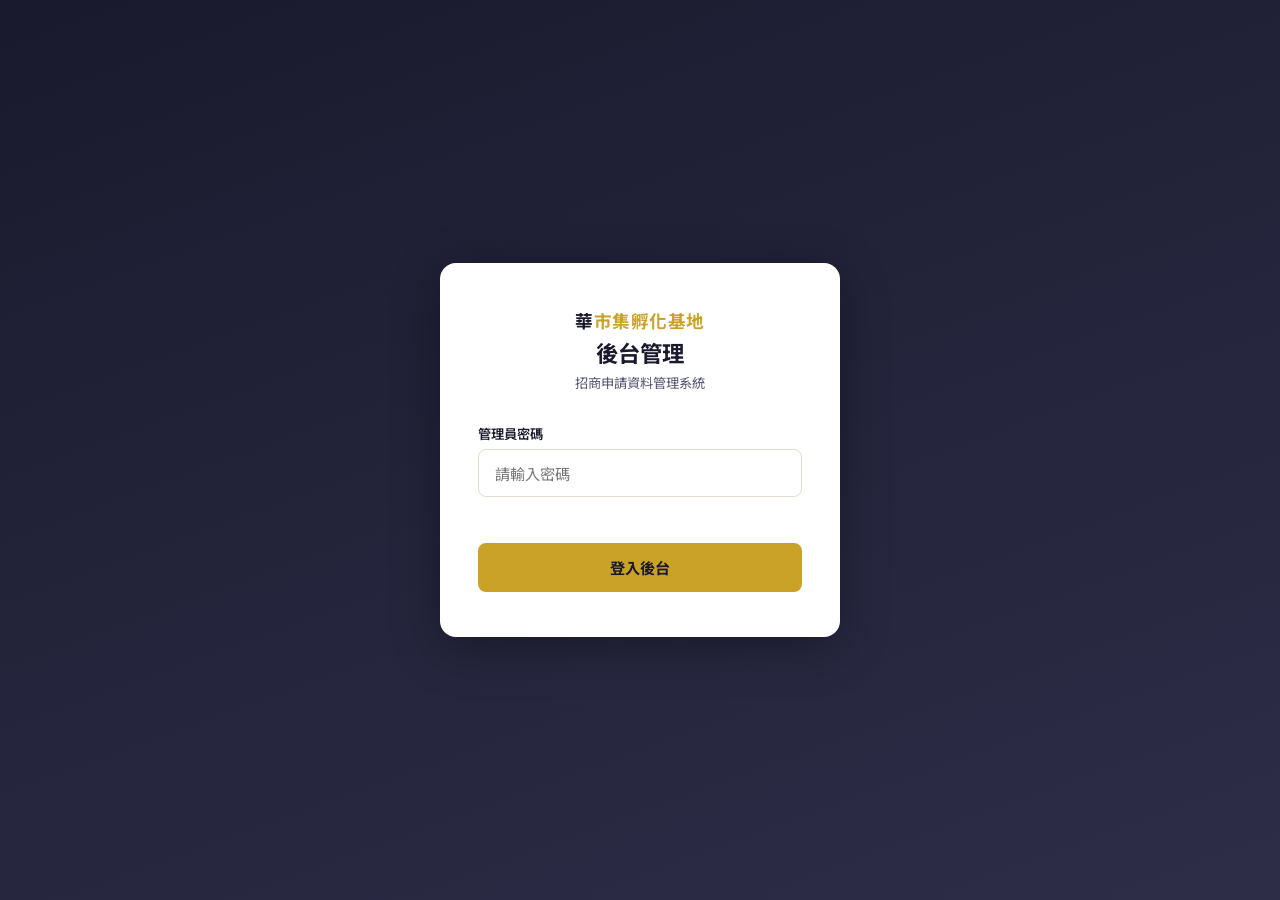
==== admin.html @ 55b359b3 "init: 華市集孵化基地招商網頁" ====
<!DOCTYPE html>
<html lang="zh-Hant">
<head>
  <meta charset="UTF-8">
  <meta name="viewport" content="width=device-width, initial-scale=1.0">
  <title>後台管理 — 華市集孵化基地</title>
  <link rel="preconnect" href="https://fonts.googleapis.com">
  <link rel="preconnect" href="https://fonts.gstatic.com" crossorigin>
  <link href="https://fonts.googleapis.com/css2?family=Noto+Sans+TC:wght@400;500;600;700&display=swap" rel="stylesheet">
  <style>
    *, *::before, *::after { box-sizing: border-box; margin: 0; padding: 0; }
    [hidden] { display: none !important; }
    :root {
      --gold:       #c9a227;
      --gold-dark:  #a07d10;
      --gold-pale:  #fdf8ec;
      --ink:        #1a1a2e;
      --sub:        #555570;
      --border:     #e2ddd0;
      --bg:         #f8f5f0;
      --white:      #ffffff;
      --green:      #2e7d32;
      --coral:      #e05a5a;
    }
    body {
      font-family: 'Noto Sans TC', -apple-system, BlinkMacSystemFont, sans-serif;
      font-size: 14px;
      background: var(--bg);
      color: var(--ink);
      min-height: 100vh;
    }
    a { color: var(--gold); text-decoration: none; }
    a:hover { text-decoration: underline; }

    /* ── LOGIN ── */
    .login-screen {
      min-height: 100vh;
      display: flex; align-items: center; justify-content: center;
      background: linear-gradient(160deg, var(--ink) 0%, #2d2d48 100%);
      padding: 1.5rem;
    }
    .login-box {
      background: #fff; border-radius: 16px;
      padding: 2.8rem 2.4rem; max-width: 400px; width: 100%;
      box-shadow: 0 12px 50px rgba(0,0,0,.3);
      text-align: center;
    }
    .login-logo {
      font-size: 1.1rem; font-weight: 700; color: var(--gold);
      margin-bottom: .2rem; letter-spacing: .5px;
    }
    .login-logo span { color: var(--ink); }
    .login-title { font-size: 1.4rem; font-weight: 700; color: var(--ink); margin-bottom: .3rem; }
    .login-sub { font-size: .83rem; color: var(--sub); margin-bottom: 2rem; }
    .login-field { text-align: left; margin-bottom: 1rem; }
    .login-field label { display: block; font-size: .83rem; font-weight: 600; color: var(--ink); margin-bottom: .4rem; }
    .login-field input {
      width: 100%; padding: .75rem .95rem;
      border: 1.5px solid var(--border); border-radius: 8px;
      font-family: inherit; font-size: .95rem; color: var(--ink);
      background: #fff; transition: border-color .18s, box-shadow .18s;
    }
    .login-field input:focus {
      outline: none; border-color: var(--gold);
      box-shadow: 0 0 0 3px rgba(201,162,39,.15);
    }
    .pwd-err { display: block; font-size: .8rem; color: var(--coral); margin-top: .35rem; min-height: 1rem; }
    .login-btn {
      width: 100%; padding: .85rem;
      background: var(--gold); color: var(--ink);
      border: none; border-radius: 8px;
      font-family: inherit; font-size: .95rem; font-weight: 700;
      cursor: pointer; margin-top: .5rem; transition: background .2s;
    }
    .login-btn:hover { background: var(--gold-dark); color: #fff; }

    /* ── ADMIN LAYOUT ── */
    #admin-screen { display: flex; flex-direction: column; min-height: 100vh; }

    .admin-header {
      position: sticky; top: 0; z-index: 100;
      background: var(--ink); border-bottom: 1px solid rgba(255,255,255,.08);
      padding: .8rem 1.5rem;
      display: flex; align-items: center; justify-content: space-between; gap: 1rem; flex-wrap: wrap;
    }
    .admin-header-left { display: flex; align-items: center; gap: .75rem; }
    .admin-brand { font-size: 1rem; font-weight: 700; color: var(--gold); white-space: nowrap; }
    .sub-badge {
      background: var(--gold); color: var(--ink);
      font-size: .73rem; font-weight: 700;
      padding: .18rem .6rem; border-radius: 99px;
    }
    .admin-header-right { display: flex; align-items: center; gap: .55rem; flex-wrap: wrap; }

    .abtn {
      padding: .42rem .85rem; border-radius: 7px;
      font-family: inherit; font-size: .82rem; font-weight: 600; cursor: pointer;
      border: 1.5px solid var(--gold); background: var(--gold); color: var(--ink);
      transition: all .2s; white-space: nowrap;
    }
    .abtn:hover { background: var(--gold-dark); border-color: var(--gold-dark); color: #fff; }
    .abtn-outline { background: transparent; color: var(--gold); }
    .abtn-outline:hover { background: var(--gold); color: var(--ink); }
    .abtn-ghost {
      display: inline-flex; align-items: center;
      padding: .42rem .75rem; border-radius: 7px;
      font-family: inherit; font-size: .82rem; cursor: pointer;
      border: 1.5px solid rgba(255,255,255,.15); background: transparent;
      color: rgba(255,255,255,.5);
      transition: all .2s; white-space: nowrap; text-decoration: none;
    }
    .abtn-ghost:hover { border-color: var(--gold); color: var(--gold); text-decoration: none; }

    .admin-main { padding: 1.5rem 1.5rem 3rem; flex: 1; }

    /* FILTER BAR */
    .filter-bar {
      display: flex; gap: .6rem; flex-wrap: wrap; margin-bottom: 1.2rem; align-items: center;
    }
    .filter-bar input[type="text"] {
      padding: .42rem .8rem; border: 1.5px solid var(--border);
      border-radius: 7px; font-family: inherit; font-size: .83rem;
      background: #fff; color: var(--ink); min-width: 200px;
      transition: border-color .2s;
    }
    .filter-bar input[type="text"]:focus { outline: none; border-color: var(--gold); }
    .filter-bar select {
      padding: .42rem .8rem; border: 1.5px solid var(--border);
      border-radius: 7px; font-family: inherit; font-size: .83rem;
      background: #fff; color: var(--sub); cursor: pointer;
    }
    .filter-bar select:focus { outline: none; border-color: var(--gold); }
    .filter-count { font-size: .82rem; color: var(--sub); margin-left: .3rem; }

    /* STATS */
    .stats-row { display: flex; gap: .7rem; flex-wrap: wrap; margin-bottom: 1.2rem; }
    .stat-chip {
      background: #fff; border: 1px solid var(--border);
      border-radius: 8px; padding: .55rem 1rem;
      font-size: .82rem; color: var(--sub); white-space: nowrap;
    }
    .stat-chip strong { color: var(--gold-dark); font-size: 1.15rem; margin-right: .2rem; }

    /* STATES */
    .state-box { text-align: center; padding: 5rem 1rem; color: var(--sub); }
    .spinner {
      width: 36px; height: 36px;
      border: 3px solid var(--border); border-top-color: var(--gold);
      border-radius: 50%; animation: spin .7s linear infinite; margin: 0 auto 1rem;
    }
    @keyframes spin { to { transform: rotate(360deg); } }

    /* TABLE */
    .table-wrap {
      background: #fff; border: 1px solid var(--border);
      border-radius: 10px; overflow-x: auto;
    }
    table { width: 100%; border-collapse: collapse; font-size: .82rem; min-width: 1400px; }
    thead th {
      background: #fdfbf5; padding: .7rem .9rem;
      text-align: left; font-weight: 700; color: var(--ink);
      font-size: .77rem; letter-spacing: .3px;
      border-bottom: 2px solid var(--border); white-space: nowrap;
    }
    tbody tr { border-bottom: 1px solid #f5f0e8; }
    tbody tr:last-child { border-bottom: none; }
    tbody tr:hover { background: var(--gold-pale); }
    td { padding: .65rem .9rem; vertical-align: top; color: var(--ink); line-height: 1.5; }

    .ci   { width: 36px; color: #bbb; text-align: center; font-size: .78rem; }
    .cd   { width: 120px; font-size: .77rem; color: var(--sub); white-space: nowrap; }
    .cn   { width: 70px; font-weight: 600; white-space: nowrap; }
    .cp   { width: 110px; white-space: nowrap; }
    .ce   { max-width: 150px; word-break: break-all; }

    .expand {
      display: -webkit-box;
      -webkit-line-clamp: 2;
      -webkit-box-orient: vertical;
      overflow: hidden;
      font-size: .81rem; color: var(--sub); line-height: 1.45; cursor: help;
    }
    tr:hover .expand { -webkit-line-clamp: unset; overflow: visible; }

    .badge {
      display: inline-block; padding: .18rem .55rem;
      border-radius: 99px; font-size: .74rem; font-weight: 600;
    }
    .b-idea       { background: #f3e5f5; color: #7b1fa2; }
    .b-early      { background: #e3f2fd; color: #1565c0; }
    .b-growing    { background: #e8f5e9; color: #2e7d32; }
    .b-established{ background: #fff8e1; color: #f57f17; }
    .b-market     { background: #e8eaf6; color: #3949ab; }
    .b-incubation { background: #f3e5f5; color: #7b1fa2; }
    .b-investment { background: #fff8e1; color: #f57f17; }
    .b-all        { background: #fce4ec; color: #c62828; }
    .b-yes        { background: #e8f5e9; color: #2e7d32; }
    .b-no         { background: #fce4ec; color: #c62828; }
    .b-food       { background: #fff3e0; color: #e65100; }
    .b-handcraft  { background: #f3e5f5; color: #6a1b9a; }
    .b-fashion    { background: #fce4ec; color: #880e4f; }
    .b-beauty     { background: #fdf0f5; color: #ad1457; }
    .b-lifestyle  { background: #e8f5e9; color: #1b5e20; }
    .b-culture    { background: #e3f2fd; color: #0d47a1; }
    .b-service    { background: #e0f2f1; color: #004d40; }
    .b-other      { background: #f5f5f5; color: #424242; }

    .file-btn {
      display: inline-flex; align-items: center; gap: .22rem;
      padding: .25rem .55rem;
      background: var(--gold-pale); border: 1px solid #e8d898;
      border-radius: 5px; font-size: .77rem; font-weight: 600;
      color: var(--gold-dark); white-space: nowrap; text-decoration: none; transition: all .15s;
    }
    .file-btn:hover { background: var(--gold); color: var(--ink); text-decoration: none; }
    .no-file { color: #ccc; font-size: .79rem; }

    @media (max-width: 640px) {
      .admin-header { padding: .65rem 1rem; }
      .admin-main   { padding: 1rem 1rem 2rem; }
    }

    /* STATUS SELECTOR */
    .status-select {
      padding: .2rem .4rem; font-size: .75rem;
      border: 1px solid var(--border); border-radius: 5px;
      background: #fff; font-family: inherit; cursor: pointer;
    }
    .status-select:focus { outline: none; border-color: var(--gold); }
  </style>
</head>
<body>

<!-- ═══ 登入畫面 ═══ -->
<div id="login-screen" class="login-screen">
  <div class="login-box">
    <div class="login-logo"><span>華</span>市集孵化基地</div>
    <h1 class="login-title">後台管理</h1>
    <p class="login-sub">招商申請資料管理系統</p>
    <form id="login-form">
      <div class="login-field">
        <label for="pwd-input">管理員密碼</label>
        <input type="password" id="pwd-input" placeholder="請輸入密碼" autocomplete="current-password">
        <small id="pwd-err" class="pwd-err"></small>
      </div>
      <button type="submit" class="login-btn">登入後台</button>
    </form>
  </div>
</div>

<!-- ═══ 後台主畫面 ═══ -->
<div id="admin-screen" hidden>

  <header class="admin-header">
    <div class="admin-header-left">
      <span class="admin-brand">✦ 華市集孵化基地 後台</span>
      <span id="sub-badge" class="sub-badge" hidden></span>
    </div>
    <div class="admin-header-right">
      <button id="refresh-btn" class="abtn-ghost">↻ 重新整理</button>
      <button id="export-btn" class="abtn">⬇ 匯出 CSV</button>
      <a href="index.html" class="abtn-ghost">← 回首頁</a>
      <button id="logout-btn" class="abtn abtn-outline">登出</button>
    </div>
  </header>

  <main class="admin-main">

    <!-- 統計列 -->
    <div id="stats-row" class="stats-row" hidden>
      <div class="stat-chip"><strong id="s-total">0</strong>筆申請</div>
      <div class="stat-chip"><strong id="s-market">0</strong>求市集場域</div>
      <div class="stat-chip"><strong id="s-incubation">0</strong>求孵化支援</div>
      <div class="stat-chip"><strong id="s-investment">0</strong>求投資對接</div>
      <div class="stat-chip"><strong id="s-all">0</strong>全部都要</div>
      <div class="stat-chip"><strong id="s-line">0</strong>已加入 Line</div>
    </div>

    <!-- 篩選 -->
    <div id="filter-bar" class="filter-bar" hidden>
      <input type="text" id="search-input" placeholder="🔍 搜尋姓名、品牌、Email…">
      <select id="filter-stage">
        <option value="">所有階段</option>
        <option value="idea">構想期</option>
        <option value="early">初創期</option>
        <option value="growing">成長期</option>
        <option value="established">成熟期</option>
      </select>
      <select id="filter-category">
        <option value="">所有品類</option>
        <option value="food">食品/飲品</option>
        <option value="handcraft">手作/工藝</option>
        <option value="fashion">服飾/配件</option>
        <option value="beauty">美妝/保養</option>
        <option value="lifestyle">生活用品</option>
        <option value="culture">文化/藝術</option>
        <option value="service">服務/體驗</option>
        <option value="other">其他</option>
      </select>
      <select id="filter-expectation">
        <option value="">所有需求</option>
        <option value="market">市集場域</option>
        <option value="incubation">品牌孵化</option>
        <option value="investment">投資對接</option>
        <option value="all">全部</option>
      </select>
      <span id="filter-count" class="filter-count"></span>
    </div>

    <!-- 載入中 -->
    <div id="state-loading" class="state-box">
      <div class="spinner"></div>
      <p>正在載入招商申請資料…</p>
    </div>

    <!-- 錯誤 -->
    <div id="state-error" class="state-box" hidden>
      <p style="margin-bottom:1.2rem;font-size:.95rem;">⚠️ <span id="err-msg">載入失敗</span></p>
      <button onclick="loadData()" class="abtn">重試</button>
    </div>

    <!-- 空 -->
    <div id="state-empty" class="state-box" hidden>
      <p>目前尚無招商申請資料</p>
    </div>

    <!-- 表格 -->
    <div id="table-wrap" class="table-wrap" hidden>
      <table>
        <thead>
          <tr>
            <th class="ci">#</th>
            <th class="cd">申請時間</th>
            <th class="cn">姓名</th>
            <th style="min-width:110px">品牌/攤位名稱</th>
            <th class="cp">手機</th>
            <th class="ce">Email</th>
            <th style="min-width:130px">社群/官網</th>
            <th style="width:90px">品牌階段</th>
            <th style="width:90px">品類</th>
            <th style="min-width:120px">目前通路</th>
            <th style="min-width:180px">品牌介紹</th>
            <th style="width:90px">需求</th>
            <th style="min-width:150px">補充說明</th>
            <th style="width:75px">Line</th>
            <th style="width:90px">責任險文件</th>
            <th style="width:90px">食品登錄文件</th>
          </tr>
        </thead>
        <tbody id="tbody"></tbody>
      </table>
    </div>

  </main>
</div>

<script>
// ═══ 設定 ═══
const ADMIN_PWD = 'hua@2026';
const GAS_URL   = 'https://script.google.com/macros/s/AKfycbyq_RNKI37m1pH1_BiwZy4Ta0EaGuzJ-Pxhu51i04KH1b-rdQP3T3BfoSS9gVev9w/exec';

let allSubs      = [];
let filteredSubs = [];

// ─── 登入 ───
document.getElementById('login-form').addEventListener('submit', e => {
  e.preventDefault();
  const v = document.getElementById('pwd-input').value;
  if (v === ADMIN_PWD) {
    document.getElementById('login-screen').hidden = true;
    document.getElementById('admin-screen').hidden = false;
    loadData();
  } else {
    document.getElementById('pwd-err').textContent = '密碼錯誤，請再試一次';
    document.getElementById('pwd-input').select();
  }
});

// ─── 登出 ───
document.getElementById('logout-btn').addEventListener('click', () => {
  document.getElementById('admin-screen').hidden = true;
  document.getElementById('login-screen').hidden = false;
  document.getElementById('pwd-input').value = '';
  document.getElementById('pwd-err').textContent = '';
  allSubs = []; filteredSubs = [];
});

// ─── 重新整理 ───
document.getElementById('refresh-btn').addEventListener('click', loadData);

// ─── 篩選監聽 ───
['search-input','filter-stage','filter-category','filter-expectation'].forEach(id => {
  document.getElementById(id)?.addEventListener('input', applyFilters);
});

// ─── 載入資料 ───
async function loadData() {
  setState('loading');
  try {
    if (!GAS_URL || GAS_URL.includes('YOUR_GAS_URL')) {
      throw new Error('請先在 admin.html 填入 GAS_URL（Google Apps Script 部署網址）');
    }
    const res = await fetch(GAS_URL);
    if (!res.ok) throw new Error('GAS 回應錯誤 ' + res.status);
    const raw = await res.json();
    if (raw && raw.error) throw new Error('GAS 錯誤：' + raw.error);

    allSubs = (Array.isArray(raw) ? raw : []).map((row, i) => ({
      created_at: row['報名時間'] || row['申請時間'] || '',
      data: {
        fullName:       row['姓名']          || '',
        organization:   row['品牌/攤位名稱'] || '',
        phone:          row['手機']           || '',
        email:          row['Email']          || '',
        socialLink:     row['社群/官網']      || '',
        brandStage:     mapStage(row['品牌階段']),
        category:       mapCategory(row['品類']),
        currentChannel: row['目前通路']       || '',
        productInfo:    row['品牌介紹']       || row['販售品項'] || '',
        expectation:    mapExpectation(row['需求']),
        motivation:     row['補充說明']       || row['備註'] || '',
        lineJoined:     (row['已加入Line'] === '是' || row['lineJoined'] === 'yes') ? 'yes' : 'no',
        insuranceFile:  row['責任險文件']     || '',
        foodFile:       row['食品登錄文件']   || '',
      }
    }));

    if (!allSubs.length) { setState('empty'); return; }
    renderStats(allSubs);
    applyFilters();
    setState('table');

  } catch (err) {
    document.getElementById('err-msg').textContent = err.message;
    setState('error');
    console.error(err);
  }
}

function mapStage(v) {
  const m = { '構想階段': 'idea', '初創期': 'early', '成長期': 'growing', '成熟期': 'established' };
  return m[v] || v || '';
}
function mapCategory(v) {
  const m = { '食品/飲品': 'food', '手作/工藝': 'handcraft', '服飾/配件': 'fashion',
    '美妝/保養': 'beauty', '生活用品/居家': 'lifestyle', '文化/藝術/出版': 'culture',
    '服務/體驗': 'service', '其他': 'other' };
  return m[v] || v || '';
}
function mapExpectation(v) {
  const m = { '市集擺攤場域媒合': 'market', '品牌孵化與資源支援': 'incubation',
    '天使投資人對接機會': 'investment', '以上都要': 'all' };
  return m[v] || v || '';
}

function setState(s) {
  document.getElementById('state-loading').hidden = s !== 'loading';
  document.getElementById('state-error').hidden   = s !== 'error';
  document.getElementById('state-empty').hidden   = s !== 'empty';
  document.getElementById('table-wrap').hidden    = s !== 'table';
  document.getElementById('stats-row').hidden     = s !== 'table';
  document.getElementById('filter-bar').hidden    = s !== 'table';
  const b = document.getElementById('sub-badge');
  b.hidden = s !== 'table';
  if (s === 'table') b.textContent = '共 ' + allSubs.length + ' 筆';
}

// ─── 統計 ───
function renderStats(subs) {
  const c = fn => subs.filter(fn).length;
  document.getElementById('s-total').textContent      = subs.length;
  document.getElementById('s-market').textContent     = c(s => s.data.expectation === 'market');
  document.getElementById('s-incubation').textContent = c(s => s.data.expectation === 'incubation');
  document.getElementById('s-investment').textContent = c(s => s.data.expectation === 'investment');
  document.getElementById('s-all').textContent        = c(s => s.data.expectation === 'all');
  document.getElementById('s-line').textContent       = c(s => s.data.lineJoined === 'yes');
}

// ─── 篩選 ───
function applyFilters() {
  const q    = document.getElementById('search-input').value.toLowerCase();
  const stg  = document.getElementById('filter-stage').value;
  const cat  = document.getElementById('filter-category').value;
  const exp  = document.getElementById('filter-expectation').value;

  filteredSubs = allSubs.filter(sub => {
    const d = sub.data;
    if (stg && d.brandStage !== stg) return false;
    if (cat && d.category   !== cat) return false;
    if (exp && d.expectation !== exp) return false;
    if (q) {
      const hay = [d.fullName, d.organization, d.email, d.phone, d.productInfo].join(' ').toLowerCase();
      if (!hay.includes(q)) return false;
    }
    return true;
  });

  const countEl = document.getElementById('filter-count');
  if (countEl) {
    countEl.textContent = filteredSubs.length < allSubs.length
      ? `顯示 ${filteredSubs.length} / ${allSubs.length} 筆`
      : '';
  }
  renderTable(filteredSubs);
}

// ─── 對照表 ───
const STAGE = {
  idea:        ['構想期','b-idea'],
  early:       ['初創期','b-early'],
  growing:     ['成長期','b-growing'],
  established: ['成熟期','b-established'],
};
const CAT = {
  food:      ['食品/飲品','b-food'],
  handcraft: ['手作/工藝','b-handcraft'],
  fashion:   ['服飾/配件','b-fashion'],
  beauty:    ['美妝/保養','b-beauty'],
  lifestyle: ['生活用品','b-lifestyle'],
  culture:   ['文化/藝術','b-culture'],
  service:   ['服務/體驗','b-service'],
  other:     ['其他','b-other'],
};
const EXP = {
  market:     ['市集場域','b-market'],
  incubation: ['品牌孵化','b-incubation'],
  investment: ['投資對接','b-investment'],
  all:        ['全部','b-all'],
};
const JOINED = { yes: ['✓ 是','b-yes'], no: ['✗ 否','b-no'] };

function badge(map, val) {
  const m = map[val];
  if (!m) return '<span class="no-file">' + (esc(val) || '—') + '</span>';
  return '<span class="badge ' + m[1] + '">' + m[0] + '</span>';
}

// ─── 渲染表格 ───
function renderTable(subs) {
  const tbody = document.getElementById('tbody');
  tbody.innerHTML = '';
  subs.forEach((sub, i) => {
    const d  = sub.data || {};
    const dt = new Date(sub.created_at);
    const dts = isNaN(dt) ? '—'
      : dt.getFullYear() + '/' + pad(dt.getMonth()+1) + '/' + pad(dt.getDate())
        + ' ' + pad(dt.getHours()) + ':' + pad(dt.getMinutes());

    const tr = document.createElement('tr');
    tr.innerHTML =
      '<td class="ci">' + (i+1) + '</td>' +
      '<td class="cd">' + dts + '</td>' +
      '<td class="cn">' + esc(d.fullName) + '</td>' +
      '<td>' + esc(d.organization) + '</td>' +
      '<td class="cp"><a href="tel:' + esc(d.phone) + '">' + esc(d.phone) + '</a></td>' +
      '<td class="ce"><a href="mailto:' + esc(d.email) + '">' + esc(d.email) + '</a></td>' +
      '<td>' + linkOrDash(d.socialLink) + '</td>' +
      '<td>' + badge(STAGE, d.brandStage) + '</td>' +
      '<td>' + badge(CAT, d.category) + '</td>' +
      '<td><div class="expand" title="' + esc(d.currentChannel) + '">' + esc(d.currentChannel) + '</div></td>' +
      '<td><div class="expand" title="' + esc(d.productInfo) + '">' + esc(d.productInfo) + '</div></td>' +
      '<td>' + badge(EXP, d.expectation) + '</td>' +
      '<td><div class="expand" title="' + esc(d.motivation) + '">' + esc(d.motivation) + '</div></td>' +
      '<td>' + badge(JOINED, d.lineJoined) + '</td>' +
      '<td>' + flink(d.insuranceFile) + '</td>' +
      '<td>' + flink(d.foodFile) + '</td>';
    tbody.appendChild(tr);
  });
}

function linkOrDash(url) {
  if (!url) return '<span class="no-file">—</span>';
  return '<a href="' + esc(url) + '" target="_blank" rel="noopener" class="file-btn">🔗 查看</a>';
}
function flink(file) {
  if (!file) return '<span class="no-file">—</span>';
  const url = typeof file === 'string' ? file : (file.url || '');
  if (!url) return '<span class="no-file">—</span>';
  return '<a href="' + esc(url) + '" target="_blank" rel="noopener" class="file-btn">📄 查看</a>';
}
function esc(str) {
  if (str === null || str === undefined || str === '') return '—';
  return String(str).replace(/&/g,'&amp;').replace(/</g,'&lt;').replace(/>/g,'&gt;').replace(/"/g,'&quot;');
}
function pad(n) { return String(n).padStart(2,'0'); }

// ─── 匯出 CSV ───
document.getElementById('export-btn').addEventListener('click', () => {
  const data = filteredSubs.length ? filteredSubs : allSubs;
  if (!data.length) { alert('目前沒有資料可匯出'); return; }

  const HDR = ['#','申請時間','姓名','品牌/攤位名稱','手機','Email','社群/官網',
    '品牌階段','品類','目前通路','品牌介紹','需求','補充說明','已加入Line',
    '責任險文件','食品登錄文件'];

  const rows = data.map((sub, i) => {
    const d  = sub.data || {};
    const dt = new Date(sub.created_at);
    const dts = isNaN(dt) ? ''
      : dt.getFullYear() + '/' + pad(dt.getMonth()+1) + '/' + pad(dt.getDate())
        + ' ' + pad(dt.getHours()) + ':' + pad(dt.getMinutes());
    return [
      i+1, dts, d.fullName, d.organization, d.phone, d.email, d.socialLink,
      (STAGE[d.brandStage] || [''])[0],
      (CAT[d.category]     || [''])[0],
      d.currentChannel, d.productInfo,
      (EXP[d.expectation]  || [''])[0],
      d.motivation,
      d.lineJoined === 'yes' ? '是' : '否',
      getUrl(d.insuranceFile), getUrl(d.foodFile),
    ].map(v => '"' + String(v ?? '').replace(/"/g,'""') + '"').join(',');
  });

  const csv  = '\uFEFF' + [HDR.map(h => '"' + h + '"').join(','), ...rows].join('\r\n');
  const blob = new Blob([csv], { type: 'text/csv;charset=utf-8;' });
  const url  = URL.createObjectURL(blob);
  const a    = document.createElement('a');
  const today = new Date().toLocaleDateString('zh-TW',{year:'numeric',month:'2-digit',day:'2-digit'}).replace(/\//g,'-');
  a.href = url;
  a.download = '華市集招商申請_' + today + '.csv';
  document.body.appendChild(a); a.click();
  document.body.removeChild(a); URL.revokeObjectURL(url);
});

function getUrl(file) {
  if (!file) return '';
  if (typeof file === 'string') return file;
  return file?.url || '';
}
</script>
</body>
</html>
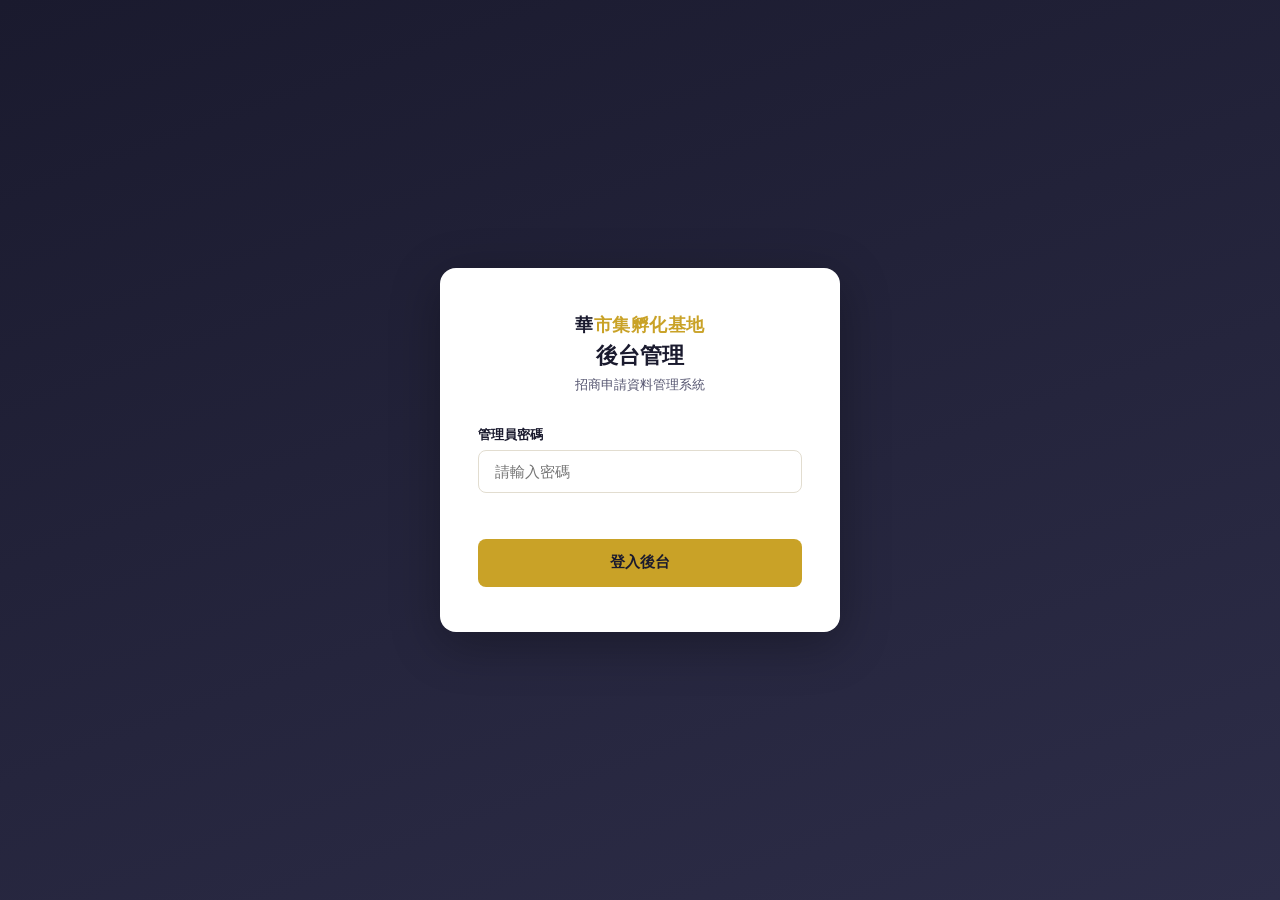
==== commit 1b1d3183: "Add security hardening to hua-market site - Replace plain-text admin password with SHA-256 hash - Ad" ====
--- a/admin.html
+++ b/admin.html
@@ -2,6 +2,9 @@
 <html lang="zh-Hant">
 <head>
   <meta charset="UTF-8">
+  <meta http-equiv="Content-Security-Policy" content="default-src 'self'; script-src 'self' 'unsafe-inline'; style-src 'self' 'unsafe-inline' https://fonts.googleapis.com; font-src https://fonts.gstatic.com; img-src 'self' data: blob:; connect-src https://script.google.com https://script.googleusercontent.com; frame-ancestors 'none'; base-uri 'self';">
+  <meta http-equiv="X-Content-Type-Options" content="nosniff">
+  <meta name="referrer" content="no-referrer">
   <meta name="viewport" content="width=device-width, initial-scale=1.0">
   <title>後台管理 — 華市集孵化基地</title>
   <link rel="preconnect" href="https://fonts.googleapis.com">
@@ -253,6 +256,7 @@
 
   <header class="admin-header">
     <div class="admin-header-left">
+      <img src="logo.jpg" alt="華市集" style="width:32px;height:32px;border-radius:50%;object-fit:cover;border:1.5px solid var(--gold);" onerror="this.style.display='none'">
       <span class="admin-brand">✦ 華市集孵化基地 後台</span>
       <span id="sub-badge" class="sub-badge" hidden></span>
     </div>
@@ -356,34 +360,85 @@
 
 <script>
 // ═══ 設定 ═══
-const ADMIN_PWD = 'hua@2026';
-const GAS_URL   = 'https://script.google.com/macros/s/AKfycbyq_RNKI37m1pH1_BiwZy4Ta0EaGuzJ-Pxhu51i04KH1b-rdQP3T3BfoSS9gVev9w/exec';
-
-let allSubs      = [];
-let filteredSubs = [];
-
-// ─── 登入 ───
-document.getElementById('login-form').addEventListener('submit', e => {
-  e.preventDefault();
-  const v = document.getElementById('pwd-input').value;
-  if (v === ADMIN_PWD) {
-    document.getElementById('login-screen').hidden = true;
-    document.getElementById('admin-screen').hidden = false;
-    loadData();
-  } else {
-    document.getElementById('pwd-err').textContent = '密碼錯誤，請再試一次';
-    document.getElementById('pwd-input').select();
-  }
-});
+// SHA-256 of 'hua@2026' — 請勿在此明文儲存密碼
+const ADMIN_HASH  = '245518b6f17a137c2d08cea61ed29aa0bc3e4d22a569158632ff8da45b920ec3';
+const GAS_URL     = 'https://script.google.com/macros/s/AKfycbyq_RNKI37m1pH1_BiwZy4Ta0EaGuzJ-Pxhu51i04KH1b-rdQP3T3BfoSS9gVev9w/exec';
+const MAX_ATTEMPTS = 5;
+const LOCKOUT_MS   = 15 * 60 * 1000;   // 15 分鐘鎖定
+const SESSION_MS   = 30 * 60 * 1000;   // 30 分鐘閒置登出
+const LK_KEY       = 'adm_lk_hm';
+
+let allSubs = [], filteredSubs = [], sessionTimer = null;
+
+// ─── 密碼雜湊 ───
+async function hashPwd(s) {
+  const buf = await crypto.subtle.digest('SHA-256', new TextEncoder().encode(s));
+  return Array.from(new Uint8Array(buf)).map(b => b.toString(16).padStart(2, '0')).join('');
+}
+
+// ─── 暴力破解防護 ───
+function getLock()  { try { return JSON.parse(localStorage.getItem(LK_KEY)) || {}; } catch { return {}; } }
+function saveLock(o){ localStorage.setItem(LK_KEY, JSON.stringify(o)); }
+function clearLock(){ localStorage.removeItem(LK_KEY); }
+function isLocked() {
+  const lk = getLock();
+  if (!lk.attempts || lk.attempts < MAX_ATTEMPTS) return false;
+  if (Date.now() - (lk.time || 0) < LOCKOUT_MS) return true;
+  clearLock(); return false;
+}
+function lockRemainMin() { return Math.ceil((LOCKOUT_MS - (Date.now() - (getLock().time || 0))) / 60000); }
+
+// ─── Session 計時器 ───
+function startSession() {
+  clearTimeout(sessionTimer);
+  sessionTimer = setTimeout(() => { doLogout(); alert('⏱ 工作階段已逾時，請重新登入'); }, SESSION_MS);
+}
+function resetSession() { if (!document.getElementById('admin-screen').hidden) startSession(); }
+['click','keydown','touchstart','scroll'].forEach(ev => document.addEventListener(ev, resetSession, { passive: true }));
 
 // ─── 登出 ───
-document.getElementById('logout-btn').addEventListener('click', () => {
+function doLogout() {
+  clearTimeout(sessionTimer);
   document.getElementById('admin-screen').hidden = true;
   document.getElementById('login-screen').hidden = false;
   document.getElementById('pwd-input').value = '';
   document.getElementById('pwd-err').textContent = '';
   allSubs = []; filteredSubs = [];
+}
+
+// ─── 登入 ───
+document.getElementById('login-form').addEventListener('submit', async e => {
+  e.preventDefault();
+  const errEl = document.getElementById('pwd-err');
+  if (isLocked()) {
+    errEl.textContent = `帳號已鎖定，請 ${lockRemainMin()} 分鐘後再試`;
+    return;
+  }
+  const v = document.getElementById('pwd-input').value;
+  const h = await hashPwd(v);
+  if (h === ADMIN_HASH) {
+    clearLock();
+    document.getElementById('login-screen').hidden = true;
+    document.getElementById('admin-screen').hidden = false;
+    errEl.textContent = '';
+    startSession();
+    loadData();
+  } else {
+    const lk = getLock();
+    const attempts = (lk.attempts || 0) + 1;
+    saveLock({ attempts, time: Date.now() });
+    const remaining = MAX_ATTEMPTS - attempts;
+    if (remaining <= 0) {
+      errEl.textContent = `密碼錯誤次數過多，帳號已鎖定 ${lockRemainMin()} 分鐘`;
+    } else {
+      errEl.textContent = `密碼錯誤，還有 ${remaining} 次機會`;
+    }
+    document.getElementById('pwd-input').select();
+  }
 });
+
+// ─── 登出按鈕 ───
+document.getElementById('logout-btn').addEventListener('click', doLogout);
 
 // ─── 重新整理 ───
 document.getElementById('refresh-btn').addEventListener('click', loadData);
